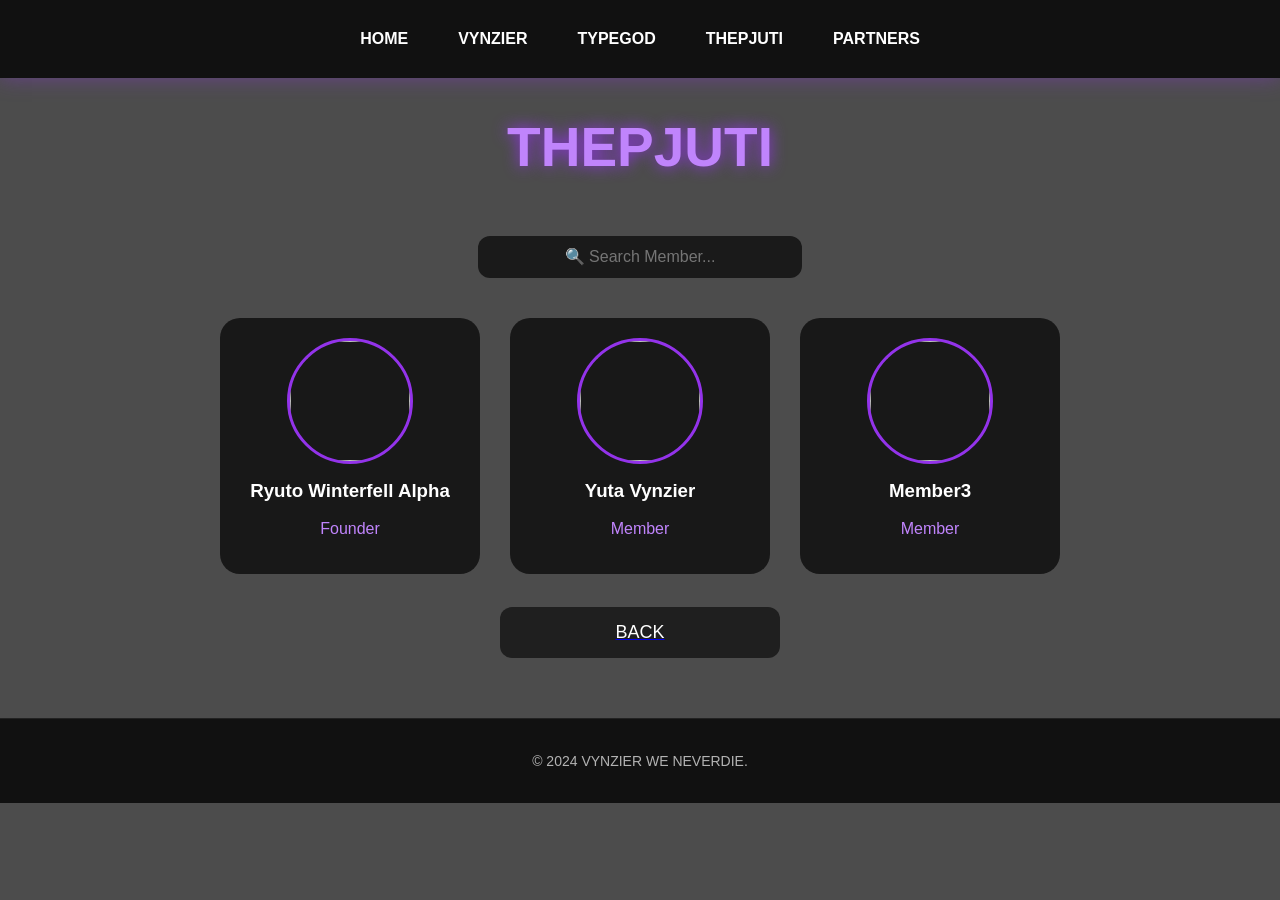
==== thepjuti.html @ 2e7f2a0c "First commit" ====
<!DOCTYPE html>
<html>
<head>
    <title>THEPJUTI</title>
    <link rel="stylesheet" href="style.css">
</head>
<!DOCTYPE html>
<html>
<head>

    <meta charset="UTF-8">

    <meta name="viewport"
    content="width=device-width, initial-scale=1.0">

    <title>THEPJUTI</title>

    <link rel="stylesheet" href="style.css">

</head>
<body>

<nav class="navbar">

    <a href="index.html">HOME</a>

    <a href="vynzier.html">VYNZIER</a>

    <a href="typegod.html">TYPEGOD</a>

    <a href="thepjuti.html">THEPJUTI</a>

    <a href="partners.html">PARTNERS</a>

</nav>

<h1>THEPJUTI</h1>

<input
type="text"
id="search"
placeholder="🔍 Search Member..."
onkeyup="searchMember()">

<div class="members">

<a href="profile.html?id=ryuto" class="member-card member">
    <img src="images/ryuto.jpg">
    <h3>Ryuto Winterfell Alpha</h3>
    <p>Founder</p>
</a>
<a href="profile.html?id=yuta" class="member-card member">
    <img src="images/yuta.jpg">
    <h3>Yuta Vynzier</h3>
    <p>Member</p>
</a>

    <a href="profile.html?id=member3" class="member-card member">
        <img src="images/member3.jpg">
        <h3>Member3</h3>
        <p>Member</p>
    </a>

</div>

<br>

<a href="index.html">
    <button>BACK</button>
</a>

<script src="script.js"></script>

    <footer>

    <p>
    © 2024 VYNZIER WE NEVERDIE.
    </p>

</footer>

</body>
</html>
</html>
---- style.css ----
body{
    background:
    linear-gradient(
        rgba(0,0,0,0.7),
        rgba(0,0,0,0.7)
    ),
    url("images/background.jpg");

    background-size:cover;
    background-position:center;
    background-attachment:fixed;

    color:white;
    font-family: 'Kanit', sans-serif;
    text-align:center;
    margin:0;
}

.container{
    margin-top: 80px;
}

h1{
    font-size: 55px;
    color: #c084fc;
    text-shadow: 0 0 15px #9333ea;
}

p{
    color: #b3b3b3;
}

button{
    display: block;
    width: 280px;
    margin: 15px auto;
    padding: 15px;
    border: none;
    border-radius: 12px;
    background: #1f1f1f;
    color: white;
    font-size: 18px;
    cursor: pointer;
    transition: 0.3s;
}

button{
    transition: all .3s ease;
}

button:hover{
    background:#9333ea;
    transform:translateY(-5px);
    box-shadow:
        0 0 15px #9333ea,
        0 0 30px #9333ea;
}

.profile-card{
    width: 380px;
    margin: 50px auto;
    padding: 30px;
    background: #181818;
    border-radius: 20px;
    box-shadow: 0 0 20px rgba(147,51,234,0.5);
}

.profile-image{
    width: 150px;
    height: 150px;
    border-radius: 50%;
    border: 3px solid #9333ea;
    object-fit: cover;
}

.role{
    color: #c084fc;
    margin-bottom: 20px;
}
.logo{
    width:300px;
    margin-bottom:20px;
    filter: drop-shadow(0 0 15px #9333ea);
}
.members{
    display:flex;
    justify-content:center;
    gap:30px;
    flex-wrap:wrap;
    margin-top:40px;
}

.member-card{
    width:220px;
    background:#181818;
    border-radius:20px;
    padding:20px;
    text-decoration:none;
    color:white;
    transition:.3s;
}

.member-card:hover{
    transform:translateY(-10px);
    box-shadow:
        0 0 20px #9333ea,
        0 0 40px #9333ea;
}

.member-card img{
    width:120px;
    height:120px;
    object-fit:cover;
    border-radius:50%;
    border:3px solid #9333ea;
}

.member-card h3{
    margin-top:15px;
}

.member-card p{
    color:#c084fc;
}
#search{
    width:300px;
    padding:12px;
    border:none;
    border-radius:12px;
    background:#1a1a1a;
    color:white;
    text-align:center;
    margin-top:20px;
    font-size:16px;
}
/* NAVBAR */

.navbar{
    position:sticky;
    top:0;

    display:flex;
    justify-content:center;
    gap:20px;

    padding:20px;

    background:#111;

    z-index:999;

    box-shadow:
    0 0 20px rgba(147,51,234,.4);
}

.navbar a{

    color:white;

    text-decoration:none;

    font-weight:bold;

    transition:.3s;

    padding:10px 15px;

    border-radius:10px;
}

.navbar a:hover{

    color:#c084fc;

    background:#1f1f1f;

    box-shadow:
    0 0 15px #9333ea;

    transform:translateY(-3px);
}
/* Mobile */

@media screen and (max-width: 768px){

    h1{
        font-size:40px;
    }

    .container{
        margin-top:40px;
        padding:15px;
    }

    .profile-card{
        width:90%;
        padding:20px;
    }

    .profile-image{
        width:120px;
        height:120px;
    }

    button{
        width:90%;
        font-size:16px;
    }

    .members{
        flex-direction:column;
        align-items:center;
    }

    .member-card{
        width:85%;
    }

    #search{
        width:85%;
    }

    .navbar{
        flex-wrap:wrap;
        gap:10px;
    }

}
.stats{
    display:flex;
    justify-content:center;
    gap:25px;
    margin:40px 0;
    flex-wrap:wrap;
}

.stat-box{
    background:#181818;
    padding:20px;
    width:150px;
    border-radius:15px;
    text-align:center;
}

.stat-box h2{
    color:#c084fc;
    margin:0;
}
footer{
    margin-top:60px;
    padding:20px;
    background:#111;
    color:#888;
    font-size:14px;
    border-top:1px solid #222;
}
---- style.css ----
body{
    background:
    linear-gradient(
        rgba(0,0,0,0.7),
        rgba(0,0,0,0.7)
    ),
    url("images/background.jpg");

    background-size:cover;
    background-position:center;
    background-attachment:fixed;

    color:white;
    font-family: 'Kanit', sans-serif;
    text-align:center;
    margin:0;
}

.container{
    margin-top: 80px;
}

h1{
    font-size: 55px;
    color: #c084fc;
    text-shadow: 0 0 15px #9333ea;
}

p{
    color: #b3b3b3;
}

button{
    display: block;
    width: 280px;
    margin: 15px auto;
    padding: 15px;
    border: none;
    border-radius: 12px;
    background: #1f1f1f;
    color: white;
    font-size: 18px;
    cursor: pointer;
    transition: 0.3s;
}

button{
    transition: all .3s ease;
}

button:hover{
    background:#9333ea;
    transform:translateY(-5px);
    box-shadow:
        0 0 15px #9333ea,
        0 0 30px #9333ea;
}

.profile-card{
    width: 380px;
    margin: 50px auto;
    padding: 30px;
    background: #181818;
    border-radius: 20px;
    box-shadow: 0 0 20px rgba(147,51,234,0.5);
}

.profile-image{
    width: 150px;
    height: 150px;
    border-radius: 50%;
    border: 3px solid #9333ea;
    object-fit: cover;
}

.role{
    color: #c084fc;
    margin-bottom: 20px;
}
.logo{
    width:300px;
    margin-bottom:20px;
    filter: drop-shadow(0 0 15px #9333ea);
}
.members{
    display:flex;
    justify-content:center;
    gap:30px;
    flex-wrap:wrap;
    margin-top:40px;
}

.member-card{
    width:220px;
    background:#181818;
    border-radius:20px;
    padding:20px;
    text-decoration:none;
    color:white;
    transition:.3s;
}

.member-card:hover{
    transform:translateY(-10px);
    box-shadow:
        0 0 20px #9333ea,
        0 0 40px #9333ea;
}

.member-card img{
    width:120px;
    height:120px;
    object-fit:cover;
    border-radius:50%;
    border:3px solid #9333ea;
}

.member-card h3{
    margin-top:15px;
}

.member-card p{
    color:#c084fc;
}
#search{
    width:300px;
    padding:12px;
    border:none;
    border-radius:12px;
    background:#1a1a1a;
    color:white;
    text-align:center;
    margin-top:20px;
    font-size:16px;
}
/* NAVBAR */

.navbar{
    position:sticky;
    top:0;

    display:flex;
    justify-content:center;
    gap:20px;

    padding:20px;

    background:#111;

    z-index:999;

    box-shadow:
    0 0 20px rgba(147,51,234,.4);
}

.navbar a{

    color:white;

    text-decoration:none;

    font-weight:bold;

    transition:.3s;

    padding:10px 15px;

    border-radius:10px;
}

.navbar a:hover{

    color:#c084fc;

    background:#1f1f1f;

    box-shadow:
    0 0 15px #9333ea;

    transform:translateY(-3px);
}
/* Mobile */

@media screen and (max-width: 768px){

    h1{
        font-size:40px;
    }

    .container{
        margin-top:40px;
        padding:15px;
    }

    .profile-card{
        width:90%;
        padding:20px;
    }

    .profile-image{
        width:120px;
        height:120px;
    }

    button{
        width:90%;
        font-size:16px;
    }

    .members{
        flex-direction:column;
        align-items:center;
    }

    .member-card{
        width:85%;
    }

    #search{
        width:85%;
    }

    .navbar{
        flex-wrap:wrap;
        gap:10px;
    }

}
.stats{
    display:flex;
    justify-content:center;
    gap:25px;
    margin:40px 0;
    flex-wrap:wrap;
}

.stat-box{
    background:#181818;
    padding:20px;
    width:150px;
    border-radius:15px;
    text-align:center;
}

.stat-box h2{
    color:#c084fc;
    margin:0;
}
footer{
    margin-top:60px;
    padding:20px;
    background:#111;
    color:#888;
    font-size:14px;
    border-top:1px solid #222;
}
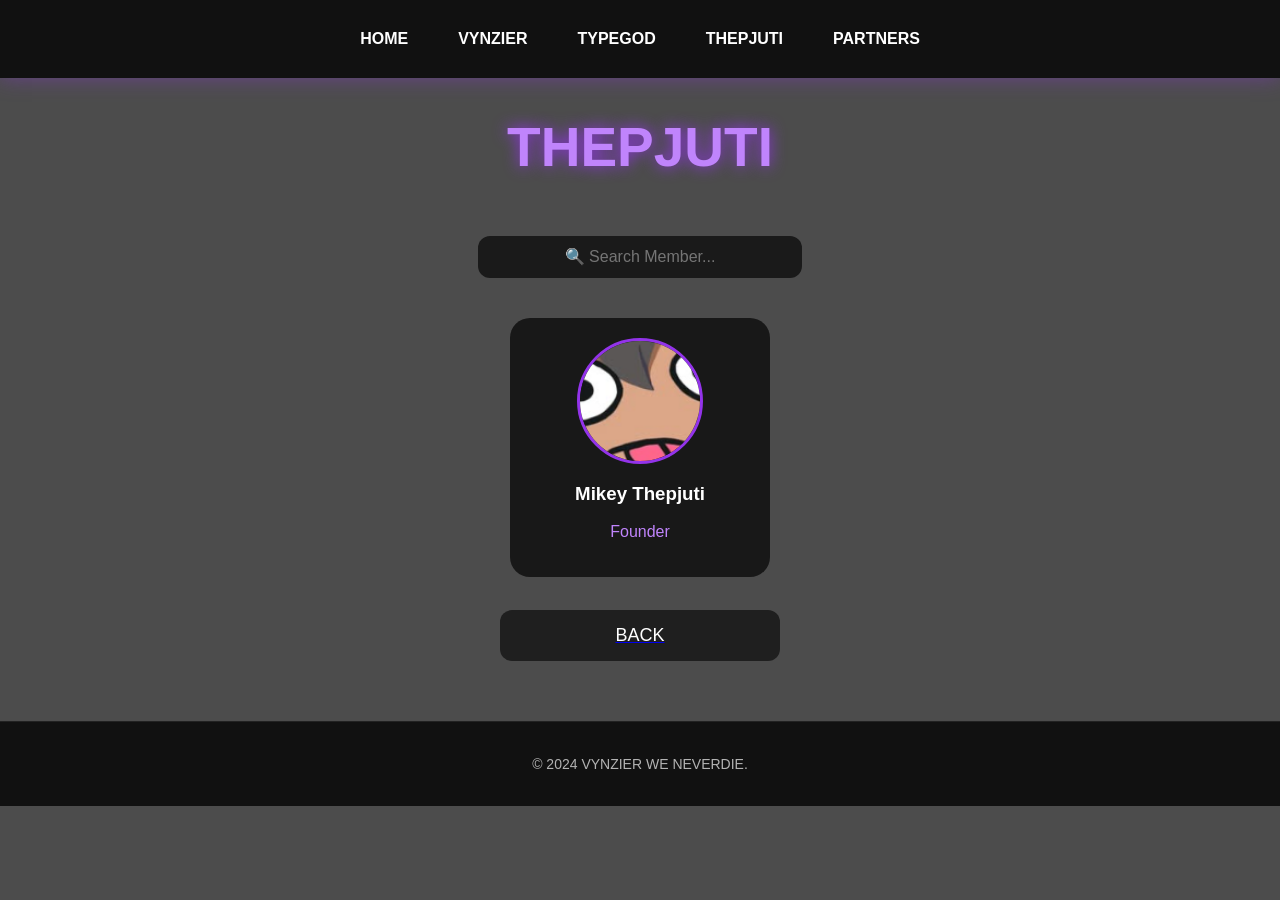
==== commit 844f93b2: "Add files via upload" ====
--- a/thepjuti.html
+++ b/thepjuti.html
@@ -44,22 +44,11 @@
 
 <div class="members">
 
-<a href="profile.html?id=ryuto" class="member-card member">
-    <img src="images/ryuto.jpg">
-    <h3>Ryuto Winterfell Alpha</h3>
+<a href="profile.html?id=mikey" class="member-card member">
+    <img src="images/mikey.jpg">
+    <h3>Mikey Thepjuti</h3>
     <p>Founder</p>
 </a>
-<a href="profile.html?id=yuta" class="member-card member">
-    <img src="images/yuta.jpg">
-    <h3>Yuta Vynzier</h3>
-    <p>Member</p>
-</a>
-
-    <a href="profile.html?id=member3" class="member-card member">
-        <img src="images/member3.jpg">
-        <h3>Member3</h3>
-        <p>Member</p>
-    </a>
 
 </div>
 
